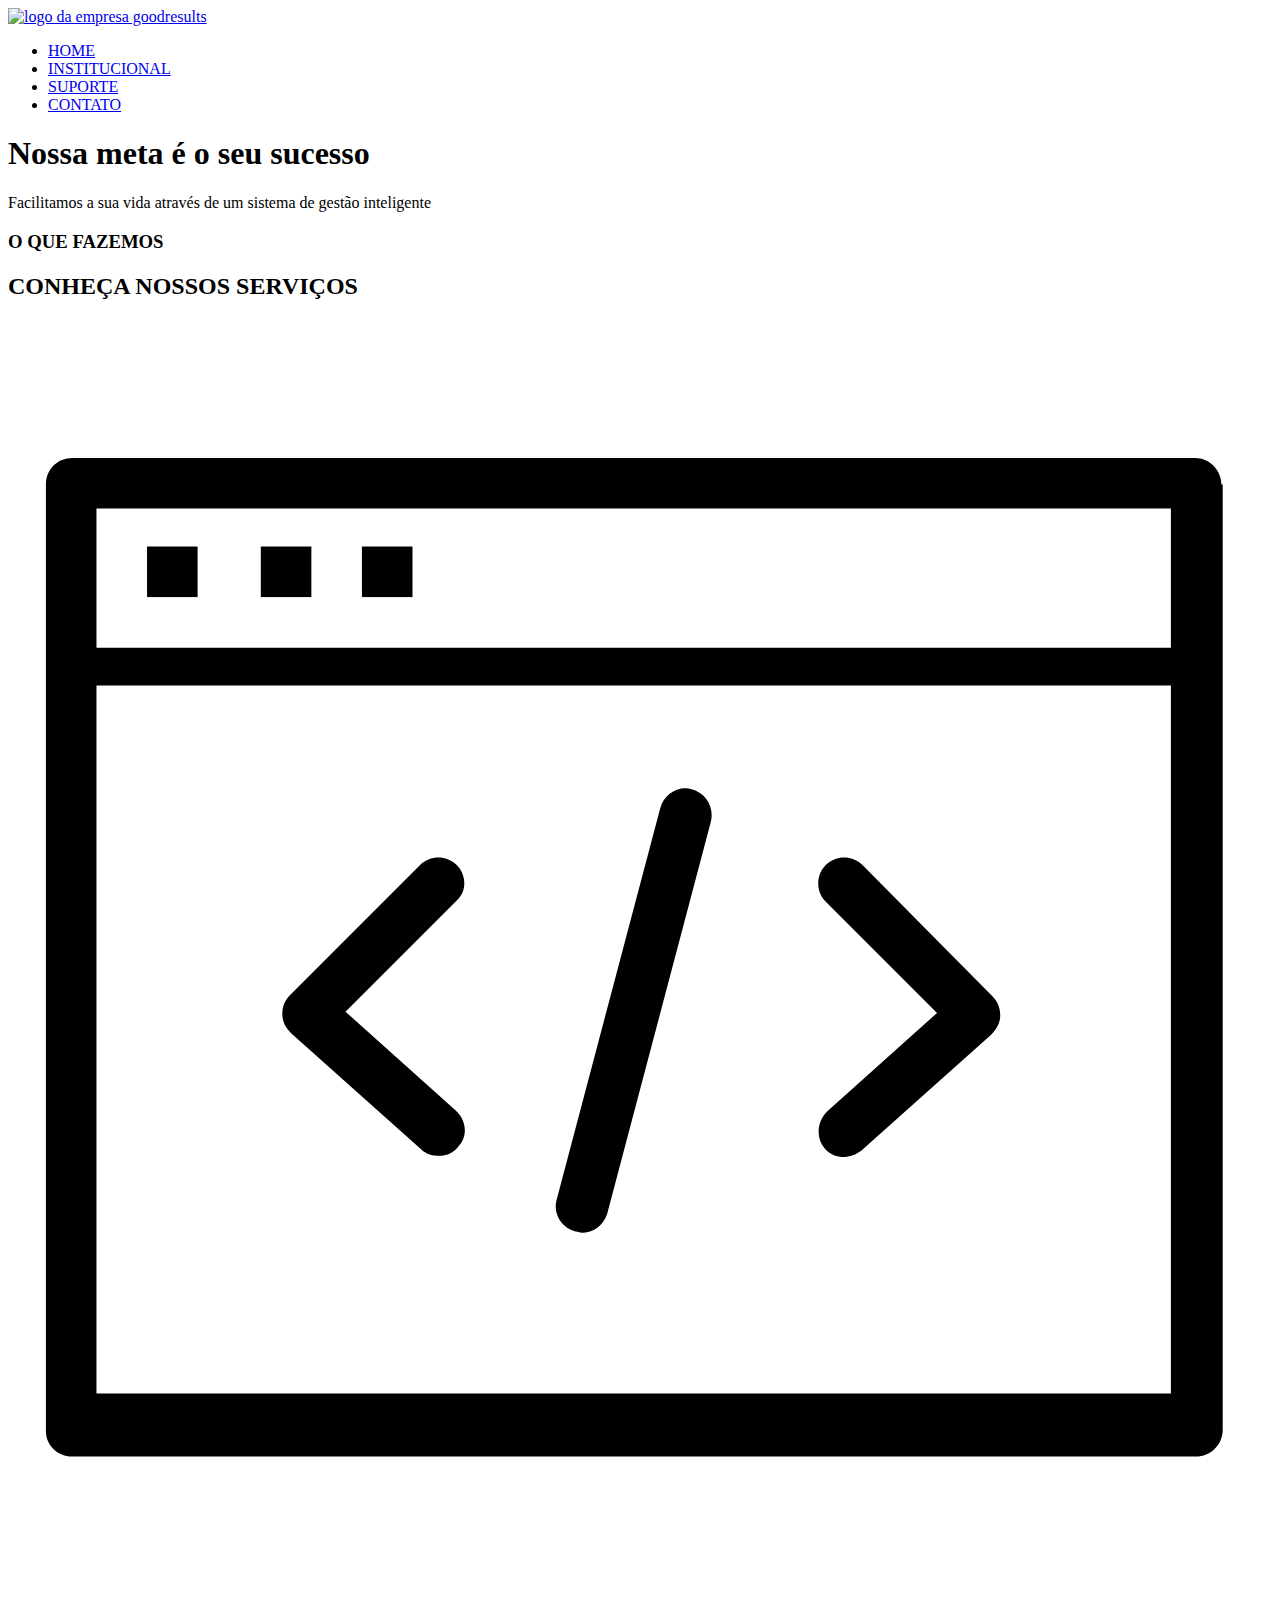
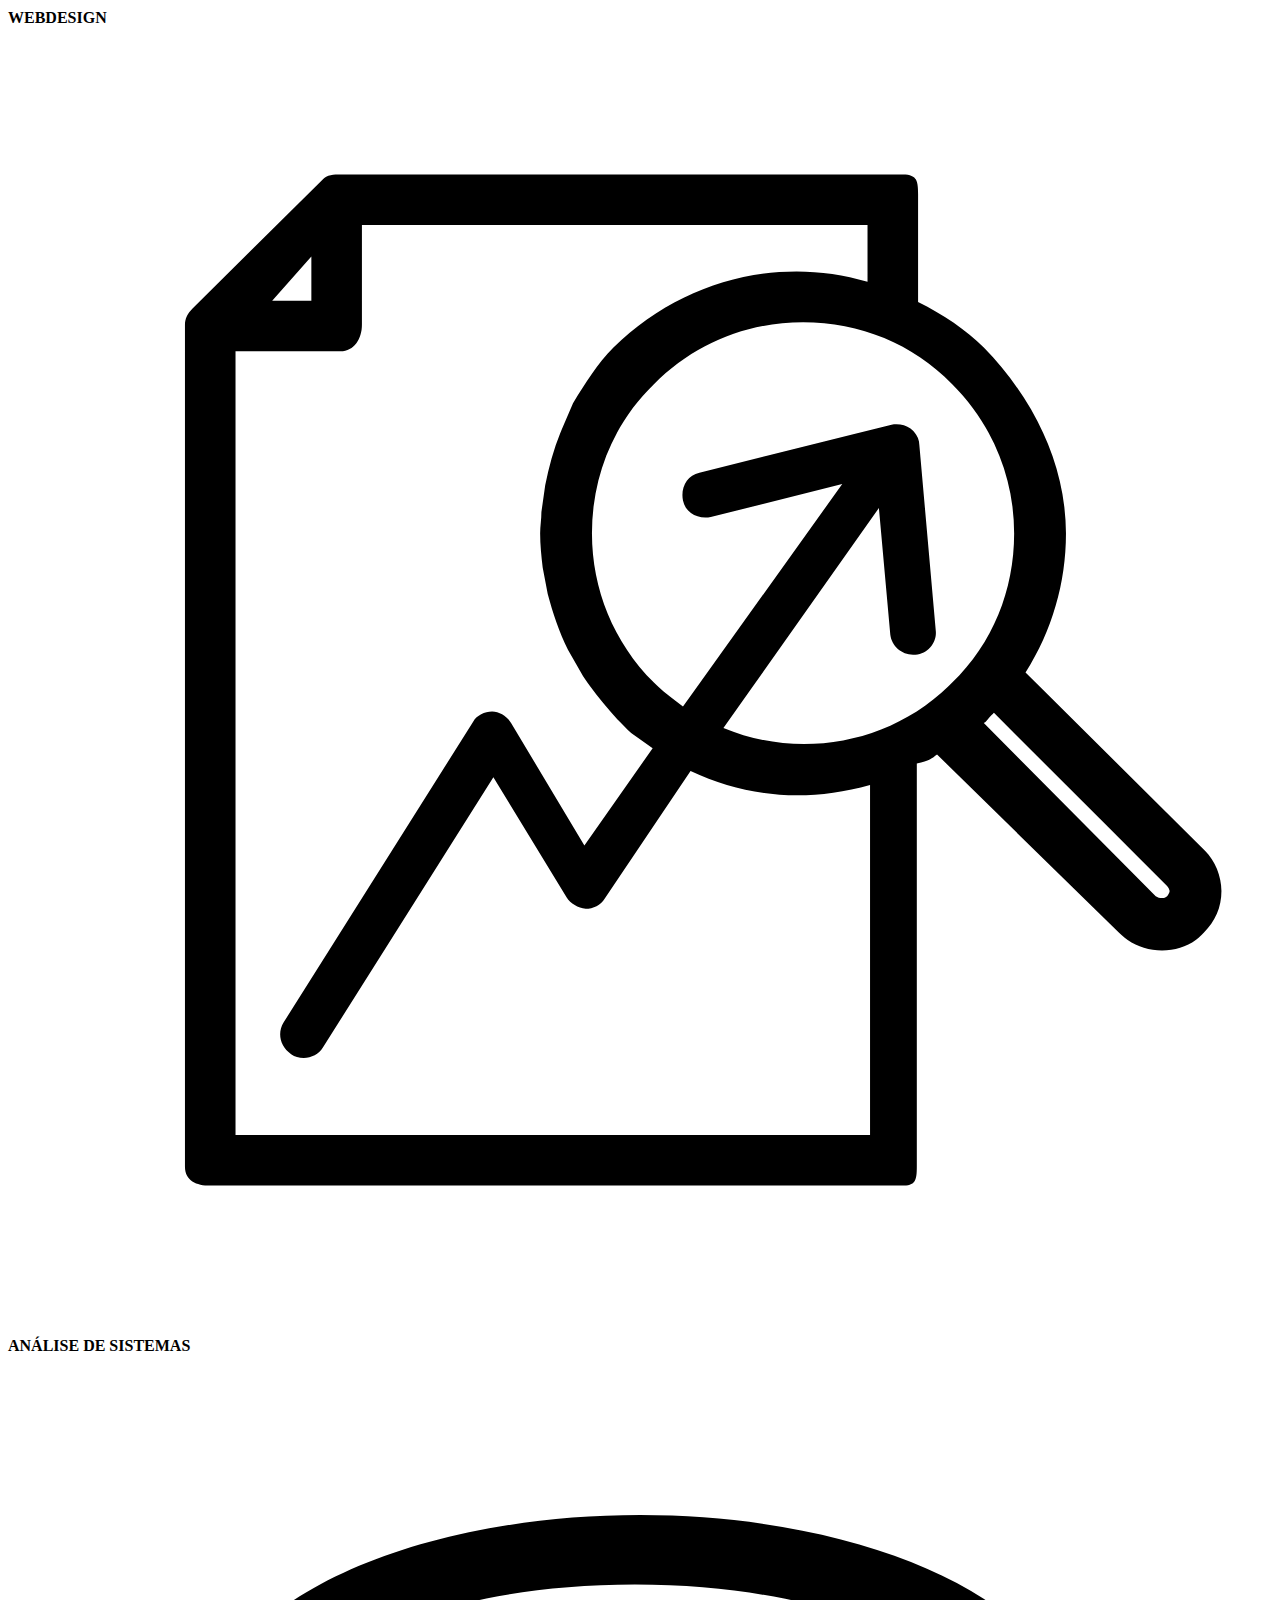
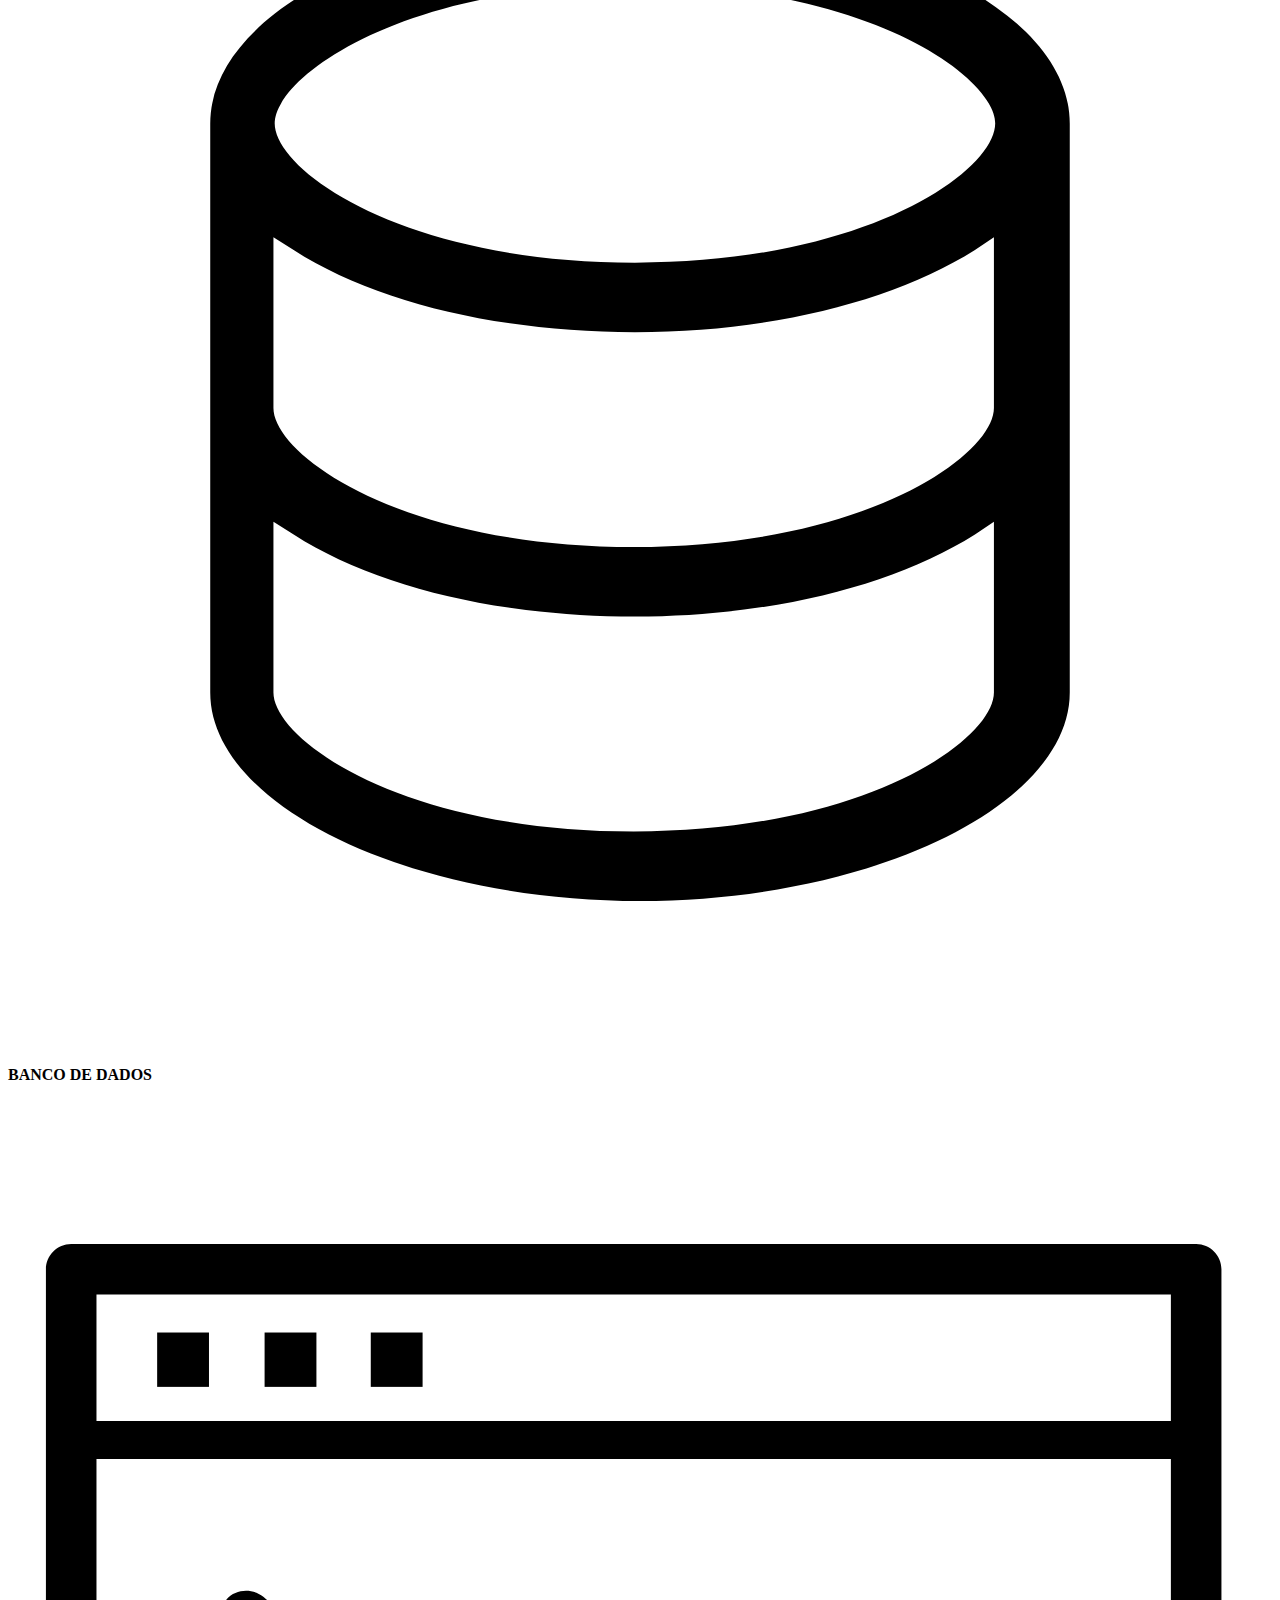
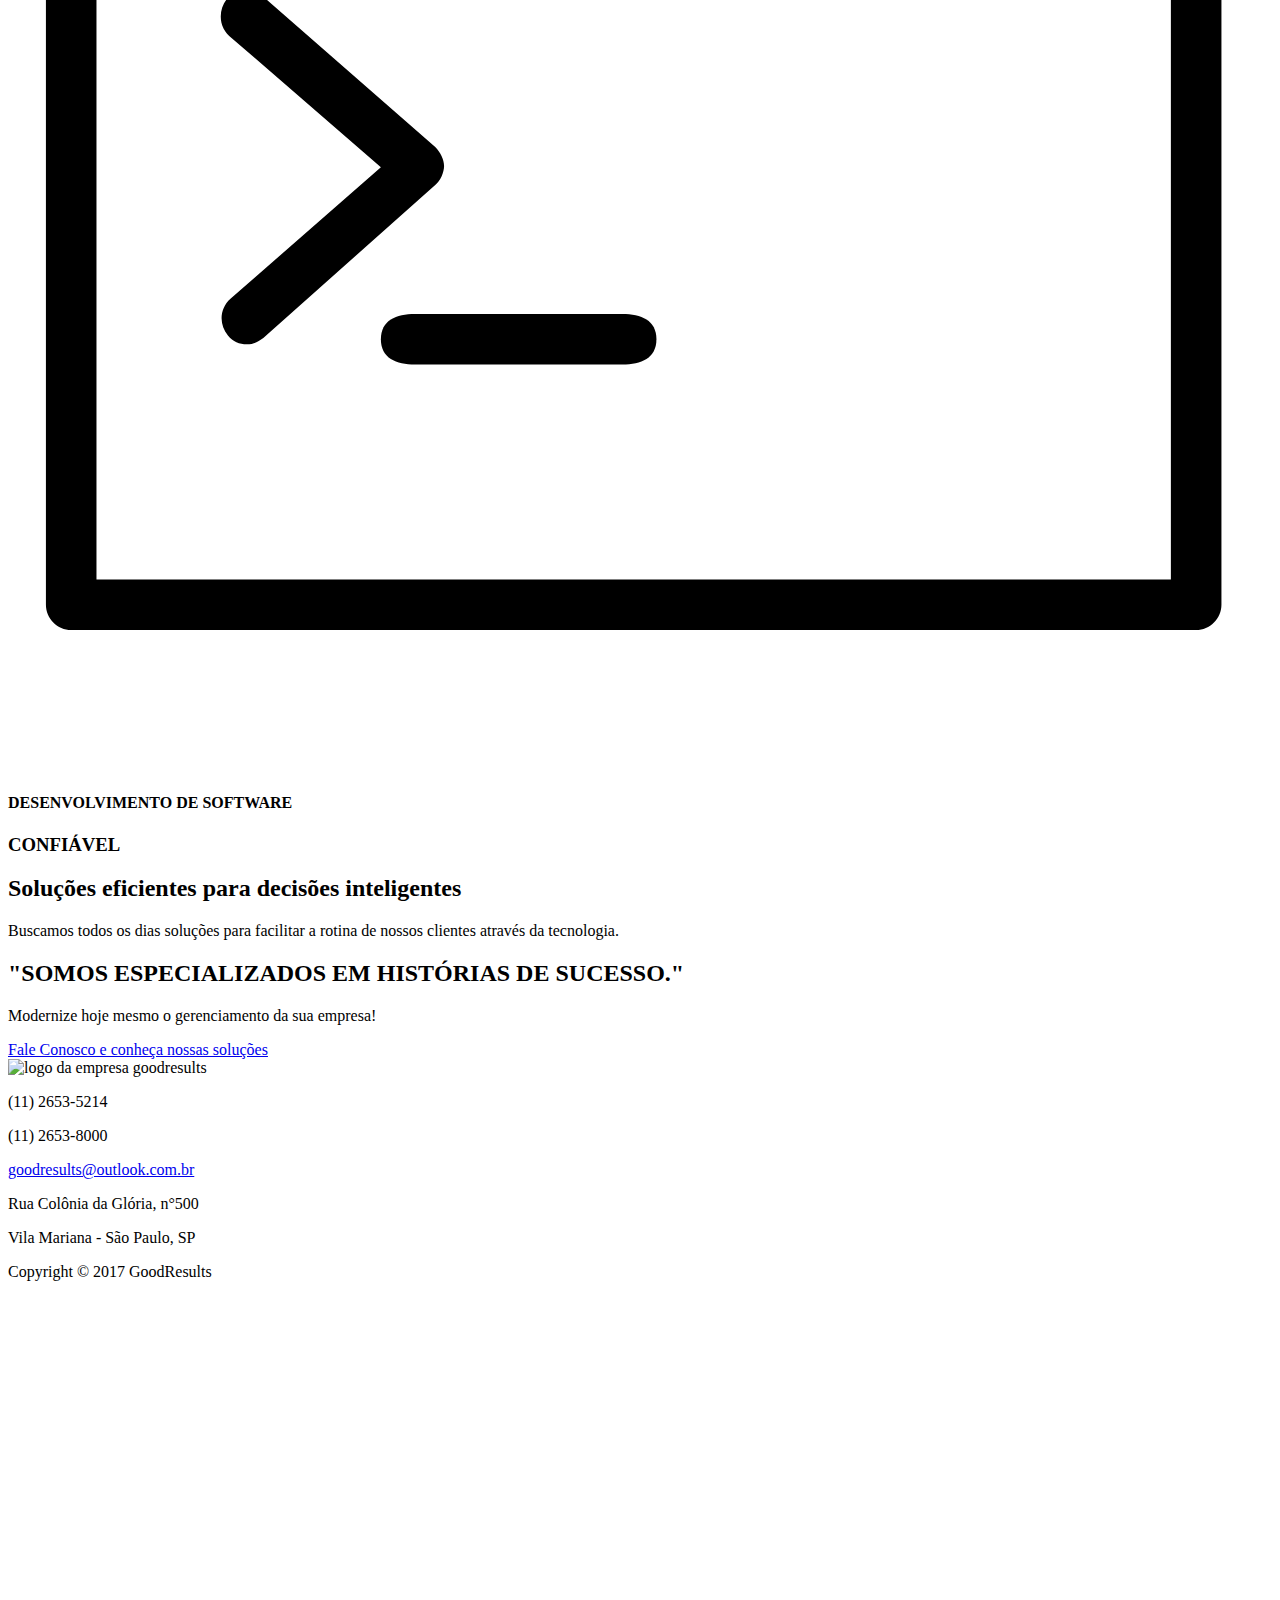
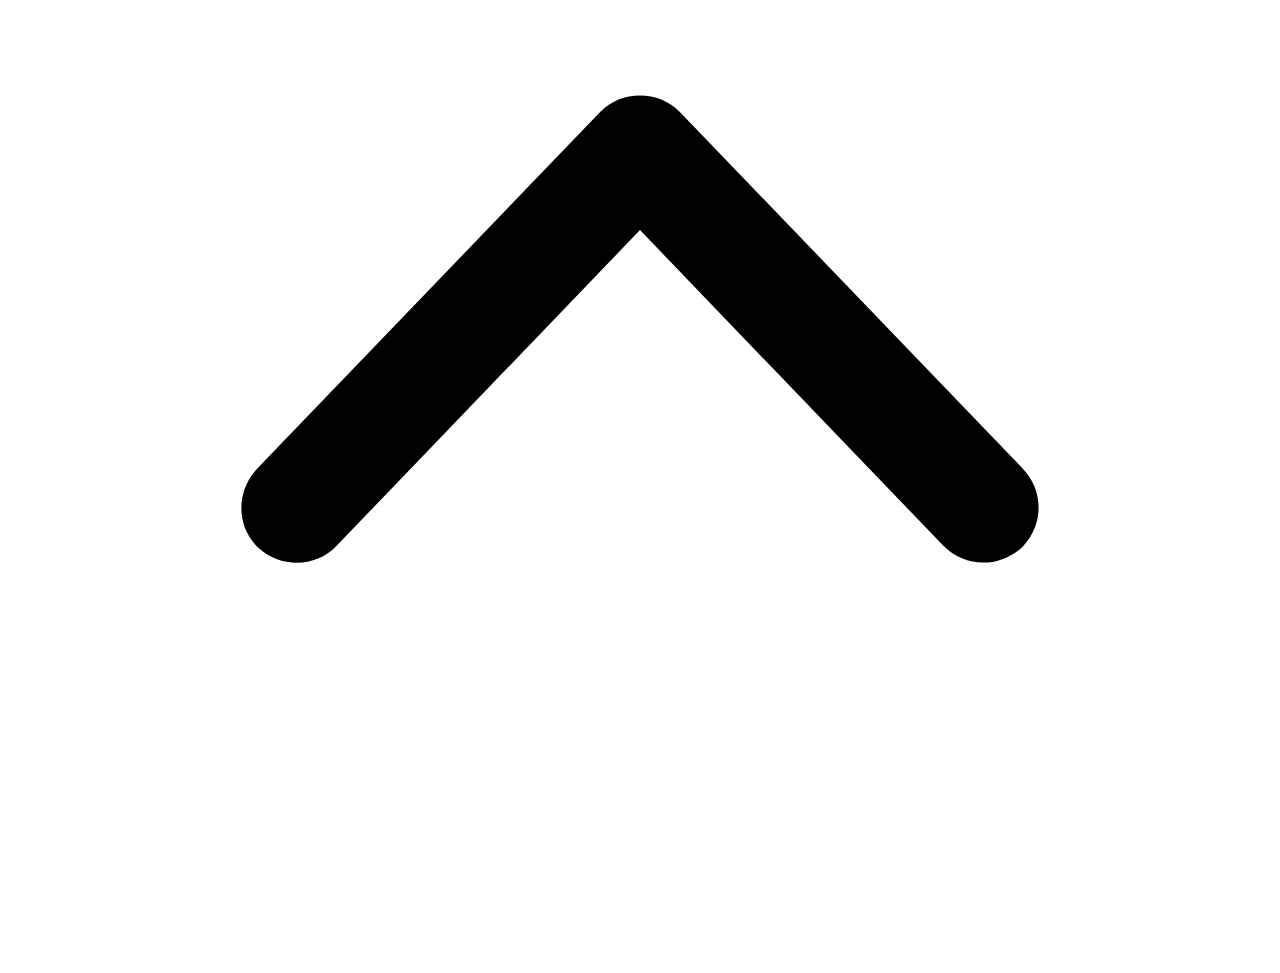
==== index.html @ 25ee8eb2 "added index file" ====
<!DOCTYPE html>
<html lang="pt-br">
<head>

<!--
	DOCUMENT INFORMATION
   - Description:   HTML DO SITE DA EMPRESA GOODRESULTS.
   - Last update:   13/11/2017
   - Author:         goodresults@outlook.com.br
 -->

 	<meta charset="utf-8">

 	<meta name="viewport" content="width=device-width, initial-scale=1.0">

 	<meta http-equiv="X-UA-Compatible" content="ie=edge">
 	<!-- a linha acima é para o browser microsft edge -->

 	<link rel="icon" href="imagens/logoCopia.png" type="image/png" sizes="16x16">
 	<!-- a linha acima adiciona favicon -->

 	<meta name="format-detection" content="telephone=no">
 	<!-- a linha acima retira o estilo de numeros de telefone no browser microsft edge -->

 	<meta name="author" content="goodresults">

 	<meta name="reply-to" content="goodresults@outlook.com.br">

 	<meta name="description" content="GoodResults - Nossa meta é o seu sucesso">

 	<meta name="keywords" content="gestão, gestao, sistema, informática, informatica, webdesign, banco de dados, analise de sistema">

 	<meta name="robots" content="index,nofollow">

 	<link rel="stylesheet" type="text/css" href="style.css">

 	<title>GoodResults</title>

</head>

<body>

	<a id="top"></a>

	<header class="header">
		<nav class="navlinks">
			<a href="index.html" class="cont-logo"><img src="imagens/logoGREEN.png" alt="logo da empresa goodresults"></a>
			<ul class="links" id="linksNAV">
				<li><a href="index.html">HOME</a></li>
				<li><a href="institucional.html">INSTITUCIONAL</a></li>
				<li><a href="suporte.html">SUPORTE</a></li>
				<li><a href="contato.html">CONTATO</a></li>
			</ul>
		</nav>

		<div class="head  bigheader">
			<h1>Nossa meta 
			é o seu sucesso</h1>
			<p>Facilitamos a sua vida através de um 
		   sistema de gestão inteligente</p>
		</div>
	</header>

 	<article class="container">
 		<section class="centralizar centro">

 			<div class="titulo">
 				<h3>O QUE FAZEMOS</h3>
 				<H2>CONHEÇA NOSSOS SERVIÇOS</H2>
 			</div>

 			<div class="container-row">

 				<div class="row1">
 					<!-- <svg class="icon" id="webdesign" xmlns="http://www.w3.org/2000/svg" viewBox="-272 201.2 93.2 78.8"><path d="M-241.4 257.3c-0.5 0-1-0.2-1.4-0.5l-10.3-9.2c-0.4-0.4-0.7-0.9-0.7-1.5 0-0.6 0.2-1.1 0.6-1.5l10.3-10.4c0.8-0.8 2.1-0.8 2.9 0s0.8 2.1 0 2.9l-8.8 8.8 8.7 7.8c0.8 0.8 0.9 2.1 0.2 2.9C-240.3 257.1-240.8 257.3-241.4 257.3z"/><path d="M-230 263.3c-0.2 0-0.4 0-0.5-0.1 -1.1-0.3-1.8-1.4-1.5-2.5l8.2-31c0.3-1.1 1.4-1.8 2.5-1.5 1.1 0.3 1.8 1.4 1.5 2.5l-8.2 31C-228.3 262.7-229.1 263.3-230 263.3z"/><path d="M-209.4 257.3c-0.6 0-1.1-0.2-1.5-0.7 -0.8-0.8-0.7-2.1 0.2-2.9l8.7-7.8 -8.8-8.8c-0.8-0.8-0.8-2.1 0-2.9s2.1-0.8 2.9 0l10.3 10.3c0.4 0.4 0.6 0.9 0.6 1.5 0 0.6-0.3 1.1-0.7 1.5l-10.3 9.3C-208.4 257.1-208.9 257.3-209.4 257.3z"/><path d="M-180.8 201.2h-89.1c-1.2 0-2.1 0.9-2.1 2.1v74.6c0 1.2 1 2.1 2.1 2.1h89.1c1.1 0 2-0.9 2.1-2v-74.7C-178.7 202.1-179.7 201.2-180.8 201.2zM-182.9 205.3v11.1h-85c0-2.9 0-11.1 0-11.1H-182.9zM-267.9 275.9c0 0 0-38.4 0-56.5h85v56.5H-267.9z"/><rect x="-264" y="208.7" width="4.1" height="4.3"/><rect x="-255.5" y="208.7" width="4.1" height="4.3"/><rect x="-247.1" y="208.7" width="4.1" height="4.3"/></svg> -->
 					<svg class="icon" id="webdesign" xmlns="http://www.w3.org/2000/svg" viewBox="0 0 100 100"><path d="M35.5 43.2c-0.8-0.8-2.1-0.8-2.9 0L22.3 53.5c-0.4 0.4-0.6 0.9-0.6 1.5s0.3 1.1 0.7 1.5l10.3 9.2c0.4 0.4 0.9 0.5 1.4 0.5 0.6 0 1.1-0.2 1.5-0.7 0.8-0.8 0.7-2.1-0.2-2.9l-8.7-7.8 8.8-8.8C36.3 45.3 36.3 44 35.5 43.2z"/><path d="M54.1 37.2c-1.1-0.3-2.2 0.4-2.5 1.5l-8.2 31c-0.3 1.1 0.4 2.2 1.5 2.5 0.2 0 0.4 0.1 0.5 0.1 0.9 0 1.7-0.6 2-1.5l8.2-31C55.9 38.6 55.2 37.5 54.1 37.2z"/><path d="M67.6 43.2c-0.8-0.8-2.1-0.8-2.9 0 -0.8 0.8-0.8 2.1 0 2.9l8.8 8.8 -8.7 7.8c-0.8 0.8-0.9 2.1-0.2 2.9 0.4 0.5 1 0.7 1.5 0.7 0.5 0 1-0.2 1.4-0.5l10.3-9.2c0.4-0.4 0.7-0.9 0.7-1.5s-0.2-1.1-0.6-1.5L67.6 43.2z"/><path d="M96 13.1c0-1.1-0.9-2.1-2.1-2.1H5.1C3.9 11 3 11.9 3 13.1v74.9C3 89.1 3.9 90 5.1 90h88.9c1.1 0 2.1-0.9 2.1-2.1V13.1zM92 15v11H7V15H92zM7 85V29h85v56H7z"/><rect x="11" y="18" width="4" height="4"/><rect x="20" y="18" width="4" height="4"/><rect x="28" y="18" width="4" height="4"/></svg>
 					<h4>WEBDESIGN</h4>
 				</div> 

 				<div class="row1">
 					<!-- <svg class="icon" id="analise" xmlns="http://www.w3.org/2000/svg" viewBox="0 0 81.5 80"><path d="M80.2 53.3L66.1 39.2c2.1-3.3 3.2-7.1 3.2-11 0-5.5-2.3-10.7-6.2-14.7 -1.4-1.4-3-2.6-5-3.6V1.5C58 0.4 57.4 0 56.3 0H11.9c-0.5 0-1 0-1.4 0.3L0.4 10.5C0 10.9 0 11.3 0 11.8v66.6C0 79.5 0.5 80 1.6 80h54.7c1.1 0 1.7-0.5 1.7-1.6V46.5c1-0.2 0.9-0.4 1.3-0.7l14.2 14.1c0.9 0.9 2.1 1.4 3.3 1.4s2.4-0.5 3.3-1.4c0.9-0.9 1.4-2 1.4-3.3C81.5 55.4 81.1 54.2 80.2 53.3zM10 6.4V10H6.4L10 6.4zM54 76H4V14h7.9c1.1 0 2.1-1.1 2.1-2.2V4h40v4.3c-7-2.1-15-0.1-20.3 5.2 -1.3 1.3-2.3 2.8-3.3 4.4l-1 2.1c-0.6 1.4-1 2.9-1.3 4.4l-0.3 2.1c0 0.6-0.1 1.1-0.1 1.7 0 0.9 0.1 1.8 0.2 2.7l0.4 2.1c0.4 1.5 0.9 3 1.6 4.4l1.2 2.1c0.8 1.2 1.7 2.3 2.7 3.4 0.3 0.3 0.7 0.7 1.1 1.1l1.7 1.3 -5.4 7.6 -5.8-9.7c-0.3-0.5-0.9-0.9-1.5-0.9 -0.6 0-1.2 0.3-1.5 0.8l-15 23.8c-0.5 0.8-0.3 1.9 0.6 2.5 0.3 0.2 0.6 0.3 1 0.3 0.6 0 1.2-0.3 1.5-0.8l13.5-21.4 5.8 9.5c0.3 0.5 0.9 0.8 1.5 0.9 0.6 0 1.2-0.3 1.5-0.8l7.1-10.1c4.6 2 10 2.5 14.3 1.1V76zM42.1 43.7l12.3-17.4 0.9 10c0.1 0.9 0.9 1.6 1.8 1.6 0.1 0 0.1 0 0.2 0 1-0.1 1.7-1 1.6-1.9l-1.3-14.7c0-0.5-0.3-1-0.7-1.3 -0.4-0.3-1-0.4-1.5-0.3l-15.2 3.8c-1 0.2-1.5 1.2-1.3 2.2 0.2 1 1.2 1.5 2.2 1.3l10.4-2.6L39 41.9c-0.8-0.6-1.6-1.2-2.3-1.9 -3.2-3.2-4.9-7.4-4.9-11.8 0-4.5 1.7-8.7 4.9-11.8 3.2-3.2 7.3-4.9 11.8-4.9s8.7 1.7 11.8 4.9c3.2 3.2 4.9 7.4 4.9 11.8 0 4.5-1.7 8.7-4.9 11.8C55.4 45 48.2 46.2 42.1 43.7zM77.3 57.1c-0.2 0.2-0.6 0.2-0.9 0l-1.9-1.9 0 0L62.7 43.3c0.2-0.1 0.3-0.3 0.4-0.4 0.1-0.1 0.3-0.3 0.4-0.4l8.9 8.9 0 0 2.9 2.8v0l2 2c0.1 0.1 0.2 0.3 0.2 0.4C77.5 56.8 77.5 57 77.3 57.1z"/></svg> -->
 					<svg class="icon" id="analise" xmlns="http://www.w3.org/2000/svg" viewBox="0 0 100 100"><path d="M94.7 63.5L80.5 49.4c2.1-3.3 3.2-7.1 3.2-11 0-5.5-2.6-10.7-6.5-14.7 -1.4-1.4-3.2-2.6-5.2-3.6v-8.5c0-1.1-0.1-1.6-1.2-1.6H26.3c-0.5 0-1.1 0-1.4 0.4L14.6 20.6C14.2 21 14 21.4 14 21.9v66.6c0 1.1 0.9 1.5 2 1.5h54.7c1.1 0 1.2-0.4 1.2-1.5V56.6c1-0.2 1.2-0.4 1.6-0.7L87.9 70c0.9 0.9 2.1 1.4 3.4 1.4s2.5-0.5 3.3-1.4c0.9-0.9 1.4-2 1.4-3.3C96 65.5 95.5 64.3 94.7 63.5zM20.9 20l3.1-3.5V20H20.9zM68 18.5c-7-2.1-14.7-0.1-20.1 5.2 -1.3 1.3-2.2 2.8-3.2 4.4l-0.9 2.1c-0.6 1.4-1 2.9-1.3 4.4l-0.3 2.1c0 0.6-0.1 1.1-0.1 1.7 0 0.9 0.1 1.8 0.2 2.7l0.4 2.1c0.4 1.5 0.9 3 1.6 4.4l1.2 2.1c0.8 1.2 1.7 2.3 2.7 3.4 0.3 0.3 0.7 0.7 1.1 1.1l1.7 1.2 -5.4 7.7 -5.8-9.7c-0.3-0.5-0.9-0.9-1.5-0.9 -0.6 0-1.2 0.3-1.5 0.8l-15 23.8c-0.5 0.8-0.3 1.9 0.6 2.5 0.3 0.2 0.6 0.3 1 0.3 0.6 0 1.2-0.3 1.5-0.8l13.5-21.4 5.8 9.5c0.3 0.5 0.9 0.8 1.5 0.9 0.6 0 1.2-0.3 1.5-0.8l6.8-10.1c4.5 2.1 9.2 2.5 14.2 1.1V86H18V24h8.3c1.1 0 1.7-1 1.7-2.1V14h40V18.5zM56.6 53.8l12.3-17.4 0.9 10c0.1 0.9 0.9 1.6 1.8 1.6 0.1 0 0.1 0 0.2 0 1-0.1 1.7-1 1.6-1.9l-1.3-14.7c0-0.5-0.3-1-0.7-1.3 -0.4-0.3-1-0.4-1.5-0.3l-15.2 3.8c-1 0.2-1.5 1.2-1.3 2.2 0.2 1 1.2 1.5 2.2 1.3l10.4-2.6L53.4 52.1c-0.8-0.6-1.6-1.2-2.3-1.9 -3.2-3.2-4.9-7.4-4.9-11.8 0-4.5 1.7-8.7 4.9-11.8 3.2-3.2 7.3-4.9 11.8-4.9 4.5 0 8.7 1.7 11.8 4.9 3.2 3.2 4.9 7.4 4.9 11.8 0 4.5-1.7 8.7-4.9 11.8C69.9 55.1 62.6 56.3 56.6 53.8zM77.2 53.4c0.2-0.1 0.3-0.3 0.4-0.4 0.1-0.1 0.3-0.3 0.4-0.4l9 9 0 0 2.8 2.8 0 0 1.9 1.9c0.1 0.1 0.2 0.3 0.2 0.4s-0.1 0.3-0.2 0.4c-0.2 0.2-0.6 0.2-0.9 0l-2-2 0 0L77.2 53.4z"/></svg>
 					<h4>ANÁLISE DE SISTEMAS</h4>
 				</div> 			

 				<div class="row1">
 					<!-- <svg class="icon" id="bd" xmlns="http://www.w3.org/2000/svg" viewBox="0 0 68 77.9"><path d="M34 0C15.3 0 0 7.4 0 16.5v45c0 8.9 15.6 16.5 34 16.5 18.4 0 34-7.6 34-16.5v-45C68 7.4 52.7 0 34 0zM62 61.4c0 3.7-10.1 11-28.5 11S5 65.2 5 61.4V47.9l2.2 1c6.5 4.2 16.7 6.5 27.3 6.5 10.6 0 20-2.4 26.5-6.5l1.1-1V61.4zM62 39c0 3.7-10.1 11-28.5 11S5 42.7 5 39V25.4l2.2 1c6.5 4.2 16.7 6.5 27.3 6.5 10.6 0 19.9-2.4 26.5-6.5l1.1-1V39zM34.8 27.5c-18.4 0-28.5-7.3-28.5-11 0-3.7 10.1-11 28.5-11s28.5 7.3 28.5 11C63.3 20.2 53.2 27.5 34.8 27.5z"/></svg> -->
 					<svg class="icon" id="bd" xmlns="http://www.w3.org/2000/svg" viewBox="0 0 100 100"><path class="st0" d="M50 11c-18.7 0-34 7.4-34 16.5v45C16 81.4 31.6 89 50 89s34-7.6 34-16.5v-45C84 18.4 68.7 11 50 11zM78 72.5c0 3.7-10.1 11-28.5 11S21 76.2 21 72.5V59l1.6 1c6.5 4.2 16.4 6.5 27 6.5 10.6 0 20.4-2.4 26.9-6.5l1.5-1V72.5zM78 50c0 3.7-10.1 11-28.5 11S21 53.7 21 50V36.5l1.6 1c6.5 4.2 16.4 6.5 27 6.5 10.6 0 20.4-2.4 26.9-6.5l1.5-1V50zM49.6 38.5c-18.4 0-28.5-7.3-28.5-11 0-3.7 10.1-11 28.5-11s28.5 7.3 28.5 11C78.1 31.2 68.1 38.5 49.6 38.5z"/></svg>
 					<h4>BANCO DE DADOS</h4>
 				</div>

 				<div class="row1">
 			<!-- 		<svg class="icon" id="dev" xmlns="http://www.w3.org/2000/svg" viewBox="0 0 93.1 78"><path d="M93.1 2c0-1.1-0.9-2-2-2H2.1c-1.1 0-2 0.9-2 2V76c0 1.1 0.9 2 2 2H91c1.1 0 2-0.9 2-2V2zM89.1 4v11h-85V4H89.1zM4.1 75V18h85v57H4.1z"/><rect x="8" y="7.8" width="4.1" height="4.3"/><rect x="16.4" y="7.8" width="4.1" height="4.3"/><rect x="24.8" y="7.8" width="4.1" height="4.3"/><path d="M15.5 56.2c-0.6 0-1.1-0.2-1.5-0.7 -0.7-0.8-0.7-2.1 0.2-2.9L26 42.2 14.1 31.8c-0.8-0.7-0.9-2-0.2-2.9 0.7-0.8 2-0.9 2.9-0.2l13.6 11.9c0.4 0.4 0.7 1 0.7 1.5s-0.3 1.2-0.7 1.5L16.8 55.7C16.5 56 16 56.2 15.5 56.2z"/><path d="M45.2 58H28.8c-1.5 0-2.7-0.5-2.7-2s1.2-2 2.7-2h16.4c1.5 0 2.7 0.5 2.7 2S46.7 58 45.2 58z"/></svg> -->

 			<svg class="icon" id="dev" xmlns="http://www.w3.org/2000/svg" viewBox="0 0 100 100"><path d="M96 13c0-1.1-0.9-2-2-2H5c-1.1 0-2 0.9-2 2V87c0 1.1 0.9 2 2 2H94c1.1 0 2-0.9 2-2V13zM92 15v10H7.7C7.6 25 7 25 7 25V15H92zM7 85V28c0 0 0.6 0 0.7 0H92v57H7z"/><rect x="11.8" y="18" width="4.1" height="4.3"/><rect x="20.3" y="18" width="4.1" height="4.3"/><rect x="28.7" y="18" width="4.1" height="4.3"/><path d="M18.9 66.4c-0.6 0-1.1-0.2-1.5-0.7 -0.7-0.8-0.7-2.1 0.2-2.9l11.9-10.4L17.5 42c-0.8-0.7-0.9-2-0.2-2.9 0.7-0.8 2-0.9 2.9-0.2l13.6 11.9c0.4 0.4 0.7 1 0.7 1.5s-0.3 1.2-0.7 1.5L20.2 65.9C19.8 66.2 19.4 66.4 18.9 66.4z"/><path d="M48.6 68H32.2c-1.5 0-2.7-0.5-2.7-2s1.2-2 2.7-2h16.4c1.5 0 2.7 0.5 2.7 2S50.1 68 48.6 68z"/></svg>

 					<h4>DESENVOLVIMENTO DE SOFTWARE</h4>
 				</div>
 			</div>
 		</section>

 		<section class="secao-imagem">
 				<div class="col-1">
 					<!-- <img src="imagens/pexels-photo.jpg" alt="imagen de uma mão branca e outra negra usando um teclado"> -->
 				</div>	
 				<div class="titulo col-2">
 					<h3>CONFIÁVEL</h3>
 					<H2>Soluções eficientes 
 					para decisões inteligentes</H2>

 					<p>Buscamos todos os dias soluções para facilitar a rotina de nossos clientes através da tecnologia.</p>
 				</div>		
 		</section>

 		<section class="centralizar frase">
 			<h2>"SOMOS ESPECIALIZADOS 
 			EM HISTÓRIAS DE SUCESSO."</h2>
 		</section>

 		<section class="frase-botao">
 			<p>Modernize hoje mesmo o gerenciamento da sua empresa!</p>
 			<a href="contato.html">Fale Conosco e conheça nossas soluções</a>
 		</section>
 	</article>

 	<footer>
 		<div class="footlogo">
 			<img src="imagens/logo.png" alt="logo da empresa goodresults">
 		</div>

	 		<div id="foot">
	 			<div class="foot1">

	 				<p>(11) 2653-5214</p>

	 				<p>(11) 2653-8000</p>

	 				<p><a href="mailto:goodresults@outlook.com.br">goodresults@outlook.com.br</a></p>

	 			</div>

	 			<div class="foot1">
	 				<p >Rua Colônia da Glória, n°500</p>
	 				
	 				<p>Vila Mariana - São Paulo, SP</p>

	 				<p>Copyright © 2017 GoodResults</p>
	 			</div>
	 		</div>
 	</footer>

 	<a href="#top">
 		<svg id="arrow" xmlns="http://www.w3.org/2000/svg" viewBox="0 0 92 92"><path d="M71 63c-1.1 0-2.1-0.4-2.9-1.2L46 38.8l-22.1 23c-1.5 1.6-4.1 1.6-5.7 0.1 -1.6-1.5-1.6-4.1-0.1-5.7l25-26c0.8-0.8 1.8-1.2 2.9-1.2s2.1 0.4 2.9 1.2l25 26c1.5 1.6 1.5 4.1-0.1 5.7C73 62.6 72 63 71 63z"/></svg>
 	</a>

 	<script src="https://ajax.googleapis.com/ajax/libs/jquery/3.2.1/jquery.min.js"></script>

 	<script src="main.js"></script>	
 	
</body>
</html>
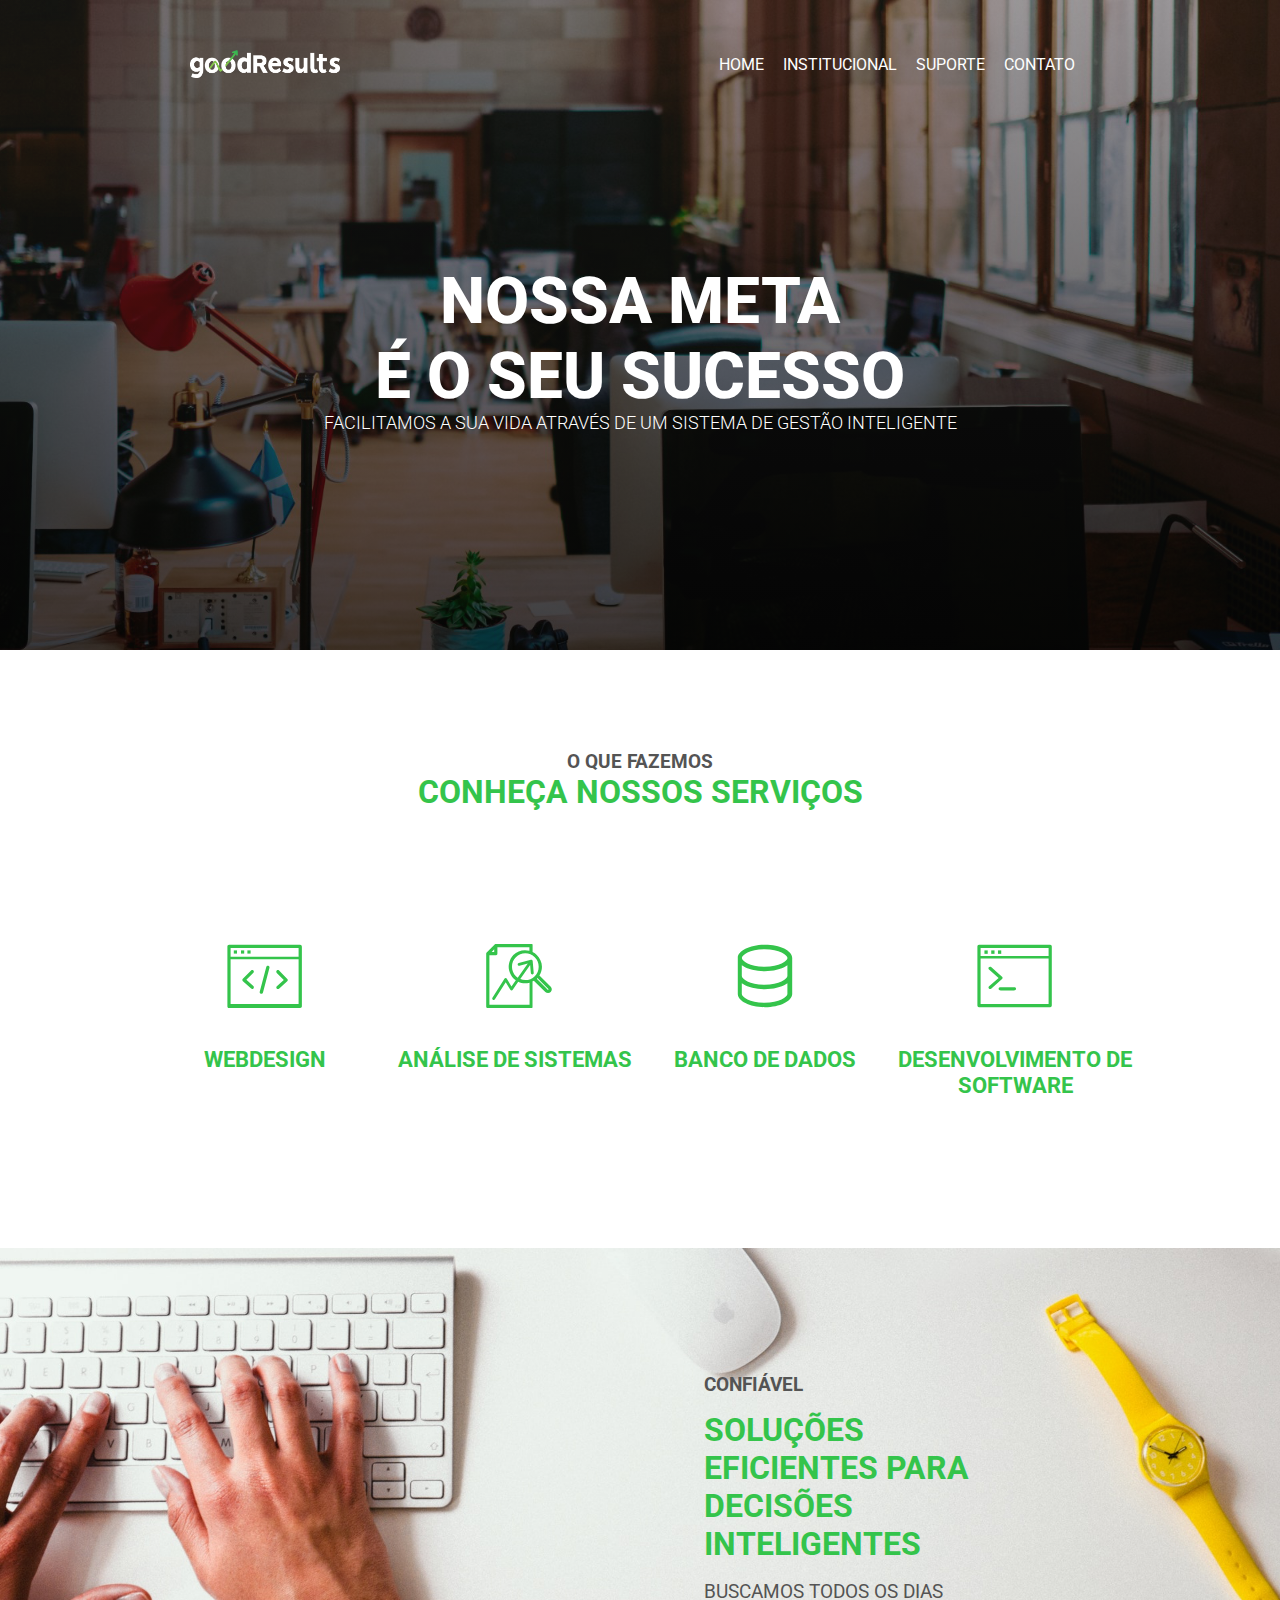
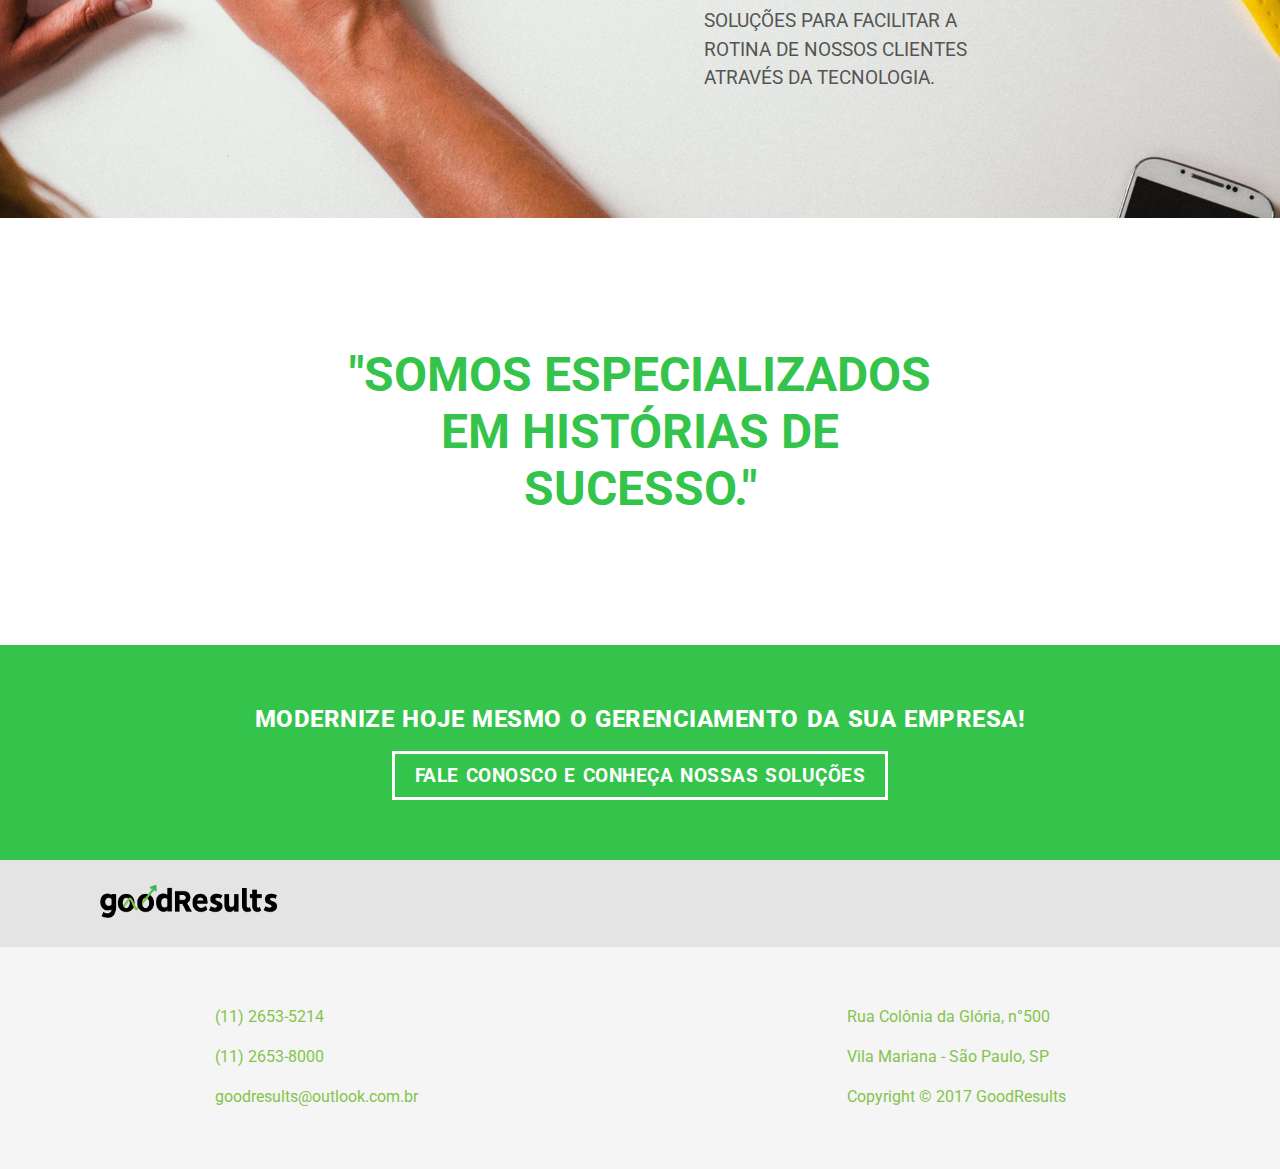
==== commit f56dcb65: "added secundary webfont roboto" ====
--- a/index.html
+++ b/index.html
@@ -9,6 +9,8 @@
    - Author:         goodresults@outlook.com.br
  -->
 
+ 	<link href="https://fonts.googleapis.com/css?family=Roboto:300,400,700,900" rel="stylesheet">
+ 	
  	<meta charset="utf-8">
 
  	<meta name="viewport" content="width=device-width, initial-scale=1.0">
--- a/style.css
+++ b/style.css
@@ -0,0 +1,1256 @@
+/*
+ *    DOCUMENT INFORMATION
+ *    - Description:     CSS DO SITE DA EMPRESA GOODRESULTS.
+ *    - Last update:     13/11/2017
+ *    - Author:    goodresults@outlook.com.br     
+ *
+ *
+ * +GLOBAL SETTINGS
+ * +MEDIA QUERIES - RESPONSIVIDADE
+ * +ICONES
+ * +BOTAO TOP
+ * +NAVEGAÇÃO
+ * +HEADER
+ * +HEADER BRANCO
+ * +FOOTER
+ * +PÁGINA INDEX
+ *      +PRIMEIRA SECAO DO INDEX
+ *      +SEGUNDA SECAO DO INDEX
+ *      +FRASE/3 E 4 SECAO DO INDEX
+ * +PÁGINA INSTITUCIONAL
+ * +PÁGINA SUPORTE
+ * +PÁGINA CONTATO
+ * +FORMULÁRIO DA PÁGINA CONTATO
+ */
+
+/* +GLOBAL SETTINGS
+   ========================================================================== */
+
+*{
+    margin:0;
+    padding:0;
+    box-sizing: border-box;
+    word-wrap:break-word;
+}
+
+body{
+    font-family: 'Argumentum', 'Roboto', 'Arial', sans-serif;
+}
+
+a{
+    text-decoration: none;
+    color:#fff;
+}
+
+/*MUDAR A COR DE FUNDO DA SELEÇÃO DE TEXTO NO SITE*/
+::selection{
+    background-color: #efefef;
+}
+
+::-moz-selection{
+    background-color: #efefef;
+}
+
+/*PARA COMPUTADORES TEREM A FONTE ARGUMENTUM*/
+
+@font-face {
+    font-family: Argumentum;
+    src: url(argumentum-regular.otf)
+    format('opentype');
+    font-weight: 300;
+}
+
+@font-face {
+    font-family: Argumentum;
+    src: url(argumentum-medium.otf)
+        format('opentype');
+    font-weight: 400;
+}
+
+@font-face {
+    font-family: Argumentum;
+    src: url(argumentum-bold.otf)
+        format('opentype');
+    font-weight: 700;
+}
+
+@font-face {
+    font-family: Argumentum;
+    src: url(argumentum-black.otf)
+        format('opentype');
+    font-weight: 800;
+}
+
+/* +MEDIA QUERIES - RESPONSIVIDADE
+   ====================================================*/
+
+@media only screen and (max-width: 500px) {
+/*CELULARES*/
+
+}
+
+@media only screen and (min-width: 500px) {
+/*TELAS GRANDES*/
+
+}
+
+
+/* +ICONES
+   ========================================================================== */
+/*ICONES USADOS NO INDEX E NA PÁGINA INSTITUCIONAL*/
+.icon{
+    fill:#34c44b;
+    width: 80px;
+}
+
+#webdesign, #dev{
+    /*width: 30%;*/
+    margin: 25px 0;
+}
+
+#analise{
+    /*width: 25.8%;*/
+    margin: 25px 0;
+}
+
+#bd{
+    /*width: 22%;*/
+    margin: 25px 0;
+}
+
+#missaoicon, #visaoicon{
+    width: 22%;
+}
+
+/* +BOTAO TOP
+  =================================================================== */
+@media only screen and (max-width: 500px) {
+/*CELULARES*/
+	#arrow{
+	    width:7%;
+	}
+}
+
+@media only screen and (min-width: 500px) {
+/*TELAS GRANDES*/
+	#arrow{
+	    width:3%;
+	}
+
+}
+
+/*SETA PRA CIMA PARA LEVAR PARA O COMEÇO DA PÁGINA*/
+#arrow{
+    fill:#84c44b;
+    position: fixed;
+    bottom:100px;
+    right: 35px;
+    -webkit-transition: all 0.3s ease-in-out;
+    -moz-transition:    all 0.3s ease-in-out;
+    -ms-transition:     all 0.3s ease-in-out;
+    -o-transition:      all 0.3s ease-in-out;
+    transition:         all .3s ease-in-out;
+    opacity: 0;
+}
+
+#arrow:hover{
+    fill:#34a04b;
+    bottom:105px;
+}
+
+/* +NAVEGAÇÃO
+   ========================================================================== */
+
+@media only screen and (max-width: 500px) {
+/*CELULARES*/
+	 .navlinks{
+	     /*background-color:#34c44b;*/
+	     padding-top: 30px;
+	     width:80%;
+	     margin:0 auto;
+	     display:flex;
+	     flex-direction: column;
+	     flex-wrap: wrap;
+	     justify-content: space-around;
+	     align-items: center;
+	 }
+
+	 .links{
+	 	padding: 25px 0;
+	 }
+
+	 .links li{
+	     display:inline-block;
+	     text-align: center;
+	     font-size:.8em;
+	     padding: 0 5px;
+	 }
+
+	  .cont-logo{
+	 	 	max-width: 150px;
+	 	}
+
+	 .navlinks img{
+	     width:80%;
+	     display: block;
+	     margin: auto;
+	 }
+	 /*FAZER COM QUE A LINHA APAREÇA CRESCER*/
+	 .links a:hover::after {
+	     width: 30%;
+	 }
+}
+
+@media only screen and (min-width: 500px) {
+/*TELAS GRANDES*/
+	 .navlinks{
+	     /*background-color:#34c44b;*/
+	     padding-top: 50px;
+	     width:100%;
+	     margin:0 auto;
+	     display:flex;
+	     flex-direction: row;
+	     flex-wrap: wrap;
+	     justify-content: space-around;
+	     align-items: center;
+	 }
+
+	 .links{
+	 	padding:0;
+	 }
+
+	 .links li{
+	     display:inline-block;
+	     padding: 0 15px 0 0;
+	     font-size:initial;
+	 }
+
+	 .cont-logo{
+		 	max-width: 30%;
+		}
+
+	 .navlinks img{
+	     width: 150px;
+	     display: initial;
+	     margin: initial;
+	 }
+	 /*FAZER COM QUE A LINHA APAREÇA CRESCER*/
+	 .links a:hover::after {
+	     width: 100%;
+	 }
+}
+
+/*.navlinks{
+    padding-top: 50px;
+    width:100%;
+    margin:0 auto;
+    display:flex;
+    flex-direction: row;
+    flex-wrap: wrap;
+    justify-content: space-around;
+    align-items: center;
+}*/
+
+.links a{
+    color:#fff;
+    line-height: 150%;
+}
+
+/*UTILIZANDO O PSEUDO ELEMENTO AFTER PARA 
+CRIAR UMA LINHA ABAIXO DOS LINKS*/
+
+.links a::after {
+    content: '';
+    display: block;
+    width: 0;
+    height: 2px;
+    background: #84c44b;
+    -webkit-transition: width 0.3s ease-in-out;
+    -moz-transition:    width 0.3s ease-in-out;
+    -ms-transition:     width 0.3s ease-in-out;
+    -o-transition:      width 0.3s ease-in-out;
+    transition:         width 0.3s ease-in-out;
+/*    top: -13px;
+    position: relative;*/
+}
+
+/* +HEADER
+   ========================================================================== */
+
+.header{
+    /*background-color:#34c44b; */
+    display: flex;
+    justify-content: center; /* CENTRALIZAR CONTEUDO*/
+    flex-direction: column;
+    background-image: linear-gradient( rgba(37, 37, 37, 0.45),
+     rgba(0, 0, 0, 0.85) ),url('imagens/annie-spratt-294450.jpg');
+    background-repeat: no-repeat;
+    background-size: cover;
+    background-position: center;
+    background-attachment: fixed; 
+}
+
+.head{
+    color:#fff;
+    margin:auto; /*CENTRALIZAR CONTEUDO*/
+    text-align: center;
+    transform:translateY(-15%);
+}
+
+@media only screen and (max-width: 500px) {
+        /*CELULARES*/
+		.head h1{
+		    text-transform:uppercase;
+		    font-size:10vw;
+		    font-weight: 800;
+		}
+
+		.head p{
+		    text-transform:uppercase;
+		    font-weight: 300;
+		    font-size: 0.85em;
+		    white-space: pre-line;
+		}
+
+		.header{
+			height:500px; 
+		}
+}
+
+@media only screen and (min-width: 500px) {
+    /*TELAS GRANDES*/
+	.head h1{
+	    text-transform:uppercase;
+	    font-size:4em;
+	    font-weight: 800;
+	}
+
+	.head p{
+	    text-transform:uppercase;
+	    font-weight: 300;
+	    font-size:1.1em;
+	    white-space: initial;
+	}
+	.header{
+		height:650px; 
+	}
+}
+
+/*ESTILO PARA O HEADER MAIOR*/
+.bigheader{
+   white-space: pre-line; /*DEIXAR O TEXTO QUEBRADO AONDE EU QUERO*/
+}
+
+.bigheader p{
+    margin:-20px 0;
+}
+
+/*ESTILO PARA O HEADER MENOR*/
+.smallheader{
+    height:350px;
+}
+
+.smallheader p{
+    margin:-10px 0;
+}
+/* +HEADER BRANCO
+  ====================================================*/
+
+/*.headwhite{
+    background-color:#f5f5f5;
+    height:350px;
+}
+
+.headbranco{
+    color:#34c44b; 
+    margin:auto;
+    text-align: center;
+}
+
+.headbranco h1{
+    line-height: 98%;
+}
+
+.headbranco p{
+    text-transform:uppercase;
+    font-weight: 400;
+    font-size:1.1em;
+}
+
+.navwhite{
+    background-color:#f5f5f5;;
+    padding-top: 50px;
+}
+
+.branco a{
+    color:#34c44b;
+    -webkit-transition: color 0.3s ease-in-out;
+    -moz-transition:    color 0.3s ease-in-out;
+    -ms-transition:     color 0.3s ease-in-out;
+    -o-transition:      color 0.3s ease-in-out;
+    transition:         color 0.3s ease-in-out;
+    line-height: 150%;
+}*/
+
+/* +FOOTER
+  ====================================================================== */
+footer{
+    background-color:#f5f5f5;
+}
+
+footer a{
+    color:#84c44b;
+}
+
+footer a::after {
+    content: '';
+    display: block;
+    width: 0;
+    height: 2px;
+    background: #84c44b;
+    -webkit-transition: width 0.3s ease-in-out;
+    -moz-transition:    width 0.3s ease-in-out;
+    -ms-transition:     width 0.3s ease-in-out;
+    -o-transition:      width 0.3s ease-in-out;
+    transition:         width 0.3s ease-in-out;
+}
+
+footer a:hover::after {
+    width: 100%;
+}
+
+@media only screen and (max-width: 500px) {
+/*CELULARES*/
+	.footlogo img{
+	    width: 35%;
+	}
+	.footlogo{
+	    background-color:#e4e4e4;
+	    padding: 25px;
+	}
+	#foot{
+	    padding: 50px 80px;
+	    display:flex;
+	    justify-content: space-around;
+	    flex-wrap: wrap;
+	    flex-direction: column;
+	    color:#84c44b;
+	    line-height: 250%;
+	}
+
+	.foot1{
+		margin:auto;
+	}
+}
+
+@media only screen and (min-width: 500px) {
+/*TELAS GRANDES*/
+	.footlogo img{
+	    width: 15%;
+	}
+	.footlogo{
+	    background-color:#e4e4e4;
+	    padding: 25px 0 25px 100px;
+	}
+
+	#foot{
+	    padding: 50px 0;
+	    display:flex;
+	    justify-content: space-around;
+	    flex-wrap: wrap;
+	    flex-direction: row;
+	    color:#84c44b;
+	    line-height: 250%;
+	}
+
+	.foot1{
+	}
+
+}
+
+/* +PRIMEIRA SECTION DO INDEX
+  ========================================================================== */
+.centro{
+    padding: 100px 0;
+    display:flex;
+    flex-direction: column;
+}
+
+@media only screen and (max-width: 500px) {
+/*CELULARES*/
+	.titulo h2{
+	    text-transform:uppercase;
+	    font-size:9vw;
+	    color:#34c44b;
+	}
+
+	.container-row{
+	    /*padding-top:50px;*/
+	    display:flex;
+	    flex-direction: row;
+	    flex-wrap: wrap;
+	    justify-content: center;
+	    font-size:1.4em;
+	    margin:auto;
+	    width:80%;
+	}
+
+	/*DIVISÕES DAS AREAS COM ICONES*/
+	.row1{
+	    /*flex-grow: 1;*/
+	    color:#34c44b;
+	    padding: 51px 0;
+	    -webkit-transition: all 0.3s ease-in-out;
+	    -moz-transition:    all 0.3s ease-in-out;
+	    -ms-transition:     all 0.3s ease-in-out;
+	    -o-transition:      all 0.3s ease-in-out;
+	    transition:         all 0.3s ease;
+	}
+}
+
+@media only screen and (min-width: 500px) {
+/*TELAS GRANDES*/
+
+	.titulo h2{
+	    text-transform:uppercase;
+	    font-size:2em;
+	    color:#34c44b;
+	}
+
+	.container-row{
+	    padding-top:50px;
+	    display:flex;
+	    flex-direction: row;
+	    flex-wrap: wrap;
+	    justify-content: center;
+	    font-size:1.4em;
+	    margin:auto;
+	}
+
+	/*DIVISÕES DAS AREAS COM ICONES*/
+	.row1{
+	    /*flex-grow: 1;*/
+	    width: 250px;
+	    color:#34c44b;
+	    padding: 5% 0;
+	    -webkit-transition: all 0.3s ease-in-out;
+	    -moz-transition:    all 0.3s ease-in-out;
+	    -ms-transition:     all 0.3s ease-in-out;
+	    -o-transition:      all 0.3s ease-in-out;
+	    transition:         all 0.3s ease;
+	}
+}
+
+.titulo h3{
+    text-transform:uppercase;
+    font-size:1.2em;
+    color:#545454;
+}
+
+
+
+/*.row1:hover .icon, .areas:hover{
+  fill:#84c44b;
+}*/
+
+.row1:hover {
+    background-color:#daf7be;
+    /*color:#84c44b;*/
+}
+
+/* +SEGUNDA SECTION DO INDEX
+========================================================================== */
+@media only screen and (max-width: 500px) {
+/*CELULARES*/
+		.secao-imagem{
+		   padding: 50px 0;
+		   display: flex;
+		   flex-direction: row;
+		   justify-content: center;
+		   flex-wrap: wrap;
+		   background-size: cover;
+		   background-repeat: no-repeat;
+		   background-position: right;
+		   background-color:#f5f5f5;
+		   background-image: url('imagens/hands.jpg');
+		}
+  .col-1{
+      /*width:35%;
+      overflow: hidden;
+      margin-right:35px;*/
+  }
+  .col-2{
+      width:65%;
+      padding: 25px 0;
+     /* width: 32%;
+      padding: 45px;
+      background: #fff;
+      position: relative;
+      right: 25px;
+      top: 141px;
+      border: 2px dashed #84c44b;*/
+  }
+
+  .col-2 h2{
+      padding: 15px 0;
+  }
+
+  .col-2 p{
+      text-transform:uppercase;
+      color:#545454;
+      font-size: 1em;
+      line-height: 1.5em;
+  }
+}
+
+@media only screen and (min-width: 500px) {
+/*TELAS GRANDES*/
+		.secao-imagem{
+		   padding: 80px 0;
+		   display: flex;
+		   flex-direction: row;
+		   justify-content: center;
+		   flex-wrap: wrap;
+		   background-size: cover;
+		   background-repeat: no-repeat;
+		   background-position: center;
+		   background-color:#f5f5f5;
+		   background-image: url('imagens/hands.jpg');
+		}
+
+    .col-1{
+        width:35%;
+    /*    overflow: hidden;
+        margin-right:35px;*/
+    }
+		.col-2{
+		    width:25%;
+		    padding: 45px 0;
+		}
+
+		.col-2 h2{
+		    padding: 15px 0;
+		}
+
+		.col-2 p{
+		    text-transform:uppercase;
+		    color:#545454;
+		    font-size: 1.2em;
+		    line-height: 1.5em;
+		}
+}
+
+@media only screen and (max-width: 768px) and (min-width:500px){
+	.container-row{
+		width:80%;
+	}
+
+	.col-2 {
+	    width: 50%;
+	}
+}
+
+/* +THIRD FOURTH SECTION
+========================================================================== */
+/*SEÇAO LINK QUE LEVA PARA CONTATO*/
+.frase-botao{ 
+    text-align: center;
+    color:#fff;
+    background-color:#34c44b;
+    padding: 60px;
+    text-transform: uppercase;
+    letter-spacing: 0.03em;
+    word-spacing: .1em;
+    -webkit-transition: 0.4s ease-in-out;
+    -moz-transition:    0.4s ease-in-out;
+    -ms-transition:     0.4s ease-in-out;
+    -o-transition:      0.4s ease-in-out;
+    transition:         0.4s ease-in-out;
+}
+
+.frase-botao p{
+    font-size:2em;
+    font-weight: 800;
+}
+
+.frase-botao a{
+    padding: 10px 20px;
+    border: 3px solid #fff;
+    font-size: 1.2em;
+    margin-top: 18px;
+    display: inline-block;
+    font-weight: 700;
+}
+
+.frase-botao a:hover{ 
+    background-color: rgba(107, 220, 7, 0.8);
+}
+
+.frase-botao a:active {
+    background-color: #34a44b;
+}
+
+@media only screen and (max-width: 500px) {
+/*CELULARES*/
+/*FRASE*/
+	.frase{
+    font-size:1em;
+    color:#34c44b;
+    padding: 50px;
+    }
+
+    .frase-botao p{ 
+        font-size:.9em;
+    }
+
+    .frase-botao a{
+        font-size: .9em;
+      }
+}
+
+@media only screen and (min-width: 500px) {
+/*TELAS GRANDES*/
+	/*FRASE*/
+	.frase{
+	    font-size:2em;
+	    color:#34c44b;
+	    padding: 10% 10%;
+	    width:70vw;
+	}
+
+	.frase-botao p{ 
+	    font-size:1.5em;
+	}
+}
+
+/* +PÁGINA INSTITUCIONAL
+  =================================================================== */
+/*CLASSE PARA MANTER TUDO CENTRALIZADO COM FLEX*/
+.container{
+    display: flex;
+    flex-flow: column;
+}
+
+/*CLASSE FILHA DE CONTAINER PARA CENTRALIZAR*/
+
+.centralizar{
+   text-align: center;
+   text-transform:uppercase;
+   margin:auto;
+}
+
+.textoigual{
+    color:#5d5d5d;
+    line-height: 200%;
+    font-weight:300;
+    text-align: center;
+    text-transform:uppercase;
+    margin:auto;
+}
+
+/*DIVISÃO SOBRE OS VALORES*/
+.valores{
+    background-color: #34c44b;
+    background: linear-gradient(8deg, #34a44b 5%,#34c44b);
+    text-transform:uppercase;
+    font-size:1em;
+    color:#fff;
+    font-weight:800;
+    padding:50px 0;
+    display:flex;
+    align-items: center;
+    justify-content: center;
+    flex-wrap: wrap;
+}
+
+.valores p{
+    margin-right:35px;
+    font-size:1.2em;
+}
+
+@media only screen and (max-width: 500px) {
+/*CELULARES*/
+	.textoigual{
+	    font-size:.9em;
+	  }
+
+	.sobre{
+	    width: 80%;
+	    padding: 100px 0;
+	    font-size: .87em;
+	}
+
+
+	.valores{
+	    flex-direction: column;
+	}
+
+	.valores h2{
+	    font-size:2em;
+	    font-weight: 800;
+	}
+
+	.valores p {
+	   margin-right: 0;
+	  }
+}
+
+@media only screen and (min-width: 500px) {
+/*TELAS GRANDES*/
+	.textoigual{
+	    font-size:1em;
+	  }
+
+	.sobre{
+	    width: 40%;
+	    padding: 100px 0;
+	    font-size: initial;
+	}
+
+	.valores{
+	    flex-direction: row;
+	}
+
+	.valores h2{
+	    border-right:5px solid #34a04b;
+	    font-size:3em;
+	    padding-right: 35px;
+	    margin-right:35px;
+	    font-weight: 800;
+	}
+}
+
+@media only screen and (max-width: 500px) {
+/*CELULARES*/
+	/*DIVISÃO SOBRE A MISSÃO E VISÃO*/
+	.secao-icon{
+	    padding: 50px 0;
+	    width: 80%;
+	}
+
+	.secao-icon h2{
+	    padding: 35px 0;
+	    color:#34c44b;
+	    font-size:2em;
+	    font-weight: 800;
+	}
+}
+
+@media only screen and (min-width: 500px) {
+/*TELAS GRANDES*/
+	/*DIVISÃO SOBRE A MISSÃO E VISÃO*/
+	.secao-icon{
+	    padding: 100px 0;
+	    width: 30%;
+	}
+
+	.secao-icon h2{
+	    padding: 35px 0;
+	    color:#34c44b;
+	    font-size:3em;
+	    font-weight: 800;
+	}
+}
+
+/*LINHA DE SEPARAÇÃO DE DUAS DIVISÕES*/
+#linha{
+    background-color: #efefef;;
+    position: relative;
+    height: 2px;
+}
+
+@media only screen and (max-width: 500px) {
+/*CELULARES*/
+		/*PARA MOSTRAR SÓ UMA PARTE DA IMAGEM*/
+		.equipeimg{
+		   height:250px; 
+		   background-image: url('imagens/rawpixel-com-250087.jpg');
+		   background-size: cover;
+		   background-repeat: no-repeat;
+		}
+
+		/*SEÇÃO SOBRE A EQUIPE*/
+		.equipe{
+		    display:flex;
+		    flex-direction: column;
+		    justify-content: center;
+		    align-items: center;
+		    margin:auto;
+		    width:68%;
+		    padding: 50px 0;
+		}
+
+		.equipe h2{
+		    flex-grow: 1;
+		    text-align:right;
+		    color:#34c44b;
+		    font-size:2em;
+		    font-weight: 800;
+		    line-height: initial;
+		    padding-bottom: 35px; 
+		}
+
+		.funcoes{
+		    padding: 0;
+		    flex-flow: column;
+		}
+
+		.integrantes{
+		    margin-right:0; 
+		}
+}
+
+@media only screen and (min-width: 500px) {
+/*TELAS GRANDES*/
+		/*PARA MOSTRAR SÓ UMA PARTE DA IMAGEM*/
+		.equipeimg{
+		   height:250px; 
+		   background-image: url('imagens/rawpixel-com-250087.jpg');
+		   background-position: center -188px;
+		   background-size: cover;
+		   background-repeat: no-repeat;
+		}
+		/*SEÇÃO SOBRE A EQUIPE*/
+		.equipe{
+		    display:flex;
+		    flex-direction: row;
+		    justify-content: center;
+		    align-items: center;
+		    margin:auto;
+		    width:55%;
+		    padding: 100px 0;
+		}
+
+		.equipe h2{
+		    flex-grow: 1;
+		    text-align:right;
+		    color:#34c44b;
+		    font-size:3em;
+		    font-weight: 800;
+		    line-height: initial;
+		    padding-right: 35px; 
+		}
+
+		.funcoes{
+		    padding: 50px 0 150px 0;
+		    flex-flow: row;
+		}
+
+	  .integrantes{
+	      margin-right:100px; 
+	  }
+}
+/*---*/
+.equipe p{
+    flex-grow: 2;
+    text-align:left;
+}
+
+/*NOMES DA EQUIPE/GRUPO*/
+.funcoes{
+    text-align: left;
+    display: flex;
+    flex-wrap: wrap;
+}
+
+.integrantes h4{
+    font-size: 0.8em;
+}
+
+.integrantes p{
+    color:#34a04b;
+    font-weight: 800;
+    margin-top: -9px;
+    font-size: 1.5em;
+    padding-bottom: 25px;
+}
+
+
+@media only screen and (max-width: 1024px) and (min-width:500px){
+	/*  * INSTITUCIONAL  *  */
+	.valores h2 {
+		font-size: 1.5em;
+	}
+
+	.equipe {
+		width: 80%;
+	}
+
+	.equipe h2{
+		font-size:4vw;
+	}
+
+	.integrantes {
+		margin-right: 13%;
+	}
+
+	.equipeimg {
+		background-position: center;
+	}
+
+}
+
+/* +PÁGINA SUPORTE
+  ==================================================== */
+
+.faq a{
+    color:#34a04b;
+    border-bottom:2px solid #34a04b; 
+}
+
+.faq a:hover{
+    color:#34a04b;
+    border-bottom:2px solid #84c44b;;
+}
+
+@media only screen and (max-width: 500px) {
+/*CELULARES*/
+		.faq{
+			width:70%;
+		}
+}
+
+@media only screen and (min-width: 500px) {
+/*TELAS GRANDES*/
+	.faq{
+		width:50%;
+	}
+}
+
+.faq{
+    text-align: left;
+    font-size:1em;
+    color:#5d5d5d;
+    line-height: 200%;
+    font-weight:300;
+    margin:auto;
+    padding: 150px 0;
+}
+
+.faq ul{
+    list-style: inside;
+    margin-left: 15px;
+}
+
+.faq h2{
+    text-transform:uppercase;
+    color:#34a04b;
+    font-size:2em;
+}
+
+.faq h3{
+    text-transform:uppercase;
+    color:#34a04b;
+    margin-top: 35px;
+    cursor:pointer;
+}
+
+/*.faq h3:before{
+	content:"+";
+	font-size: 1.5em;
+}*/
+
+.faq h3:hover{
+	color:#34c44b;
+}
+
+.faq div{
+	display:none;
+}
+
+/* +PÁGINA CONTATO
+  ==================================================== */
+
+/*SEÇÃO PARA CENTRALIZAR FORMULÁRIO*/
+.container2{
+    display: flex;
+    flex-direction: row;
+    justify-content: center;
+    padding:100px 0;
+}
+
+@media only screen and (max-width: 500px) {
+	/*CELULARES*/
+	.contatoform{
+	    width:60%;
+	    color:#545454; 
+	    font-weight: 400;
+	    line-height: 180%;
+	}
+	/*SEÇÃO COM INFO DA EMPRESA DO LADO DIREITO*/
+	aside{
+		display:none;
+	    color:#84c44b;
+	    text-align:right;
+	    line-height: 200%;
+	}
+
+	/*TEXTO DESCRITIVO NO COMEÇO DA PÁGINA*/
+	.textdes{
+	    padding-top: 100px;
+	    width:50%;
+	    font-size: .9em;
+	}
+}
+
+@media only screen and (min-width: 500px) {
+/*TELAS GRANDES*/
+		.contatoform{
+		    width:30%;
+		    color:#545454; 
+		    font-weight: 400;
+		    line-height: 180%;
+		}
+		/*SEÇÃO COM INFO DA EMPRESA DO LADO DIREITO*/
+		aside{
+		    color:#84c44b;
+		    text-align:right;
+		    line-height: 200%;
+		}
+		/*TEXTO DESCRITIVO NO COMEÇO DA PÁGINA*/
+		.textdes{
+		    padding-top: 100px;
+		    width:50%;
+		    font-size: initial;
+		}
+}
+
+aside img{
+    width: 40%;
+    margin-bottom:15px;
+}
+
+/* +FORMULÁRIO DA PÁGINA CONTATO
+  ==================================================== */
+
+form{
+    margin:25px 0;
+}
+
+/*SÃO AS DIVISÕES DO FORMULÁRIO PARA CONTROLÁ-LAS*/
+.formchild{
+    display:flex;
+    flex-direction: column;
+    /*align-items: center;*/
+    margin-top: 25px;
+}
+
+/*MUDAR COR E ESPAÇO DAS PARTES DO FORMULÁRIO*/
+input, select, textarea{
+    border: 1px solid #C2C2C2;
+    color:#34c44b;
+    padding: 10px;
+    margin: 10px 0;
+    text-transform: uppercase;
+}
+
+/*MUDAR COR DO TEXTO PLACEHOLDER*/
+input::placeholder{
+    color:#C2C2C2; 
+}
+
+/*input[type="text"], input[type="email"], textarea{
+    width:50%;
+}*/
+
+textarea{
+    height:150px;
+    resize: none;
+    overflow: auto;
+    font-size: 1.2em;
+}
+
+/*MUDAR A APARÊNCIA AO CLICAR NO ESPAÇO DO FORMULÁRIO*/
+input:focus, textarea:focus{
+    outline: none;
+    border-bottom: 1px solid #34c44b;
+    -webkit-transition: all 0.3s ease-in-out;
+    -moz-transition:    all 0.3s ease-in-out;
+    -ms-transition:     all 0.3s ease-in-out;
+    -o-transition:      all 0.3s ease-in-out;
+    transition:         all 0.3s ease-in-out;
+}
+
+/*DEIXAR OS INPUTS REQUIRED VERMELHOS QUANDO CLICAR/FOCUS ATÉ 
+PREENCHE-LOS CORRETAMENTE*/
+input[required]:focus:invalid{
+    border-bottom:1px solid #ff0000;
+}
+
+@media only screen and (max-width: 500px) {
+/*CELULARES*/
+	/*NOME DOS REQUERIMENTO/ESPAÇO DO FORM*/
+	label{
+	    text-transform: uppercase;
+	    color:#545454; 
+	    width: 60%;
+	    margin-bottom: -15px;
+	    font-size: .8em;
+	}
+}
+
+@media only screen and (min-width: 500px) {
+/*TELAS GRANDES*/
+	/*NOME DOS REQUERIMENTO/ESPAÇO DO FORM*/
+	label{
+	    text-transform: uppercase;
+	    color:#545454; 
+	    width: 50%;
+	    margin-bottom: -15px;
+	    font-size: .8em;
+	}
+
+}
+
+/*BOTÕES*/
+.btn{
+    cursor: pointer;
+    background-color: #fff;
+    color:#34c44b;
+    text-transform: uppercase;
+    font-weight:700;
+    font-size:1em;
+    border: 2px solid #34c44b;
+    padding: 10px 15px;
+}
+
+.light-green{
+    margin-top: 25px;
+    color:#84c44b;
+    border: 2px solid #84c44b;
+}
+
+.btn:focus{
+    outline: none;
+}
+
+.green:hover{
+    background-color:#34c04b;
+    color:#fff;
+}
+
+.light-green:hover{
+    background-color:#84c44b;
+    color:#fff;
+}
+
+.btn:active{
+    background-color:#34a04b;
+    color:#fff;
+}
+
+@media only screen and (width:768px){
+	aside {
+		width: 35%;
+		margin: 0 auto;
+	}
+
+	label {
+		width: 50%;
+	}
+
+	.contatoform {
+		margin: 0 auto;
+	}
+
+}